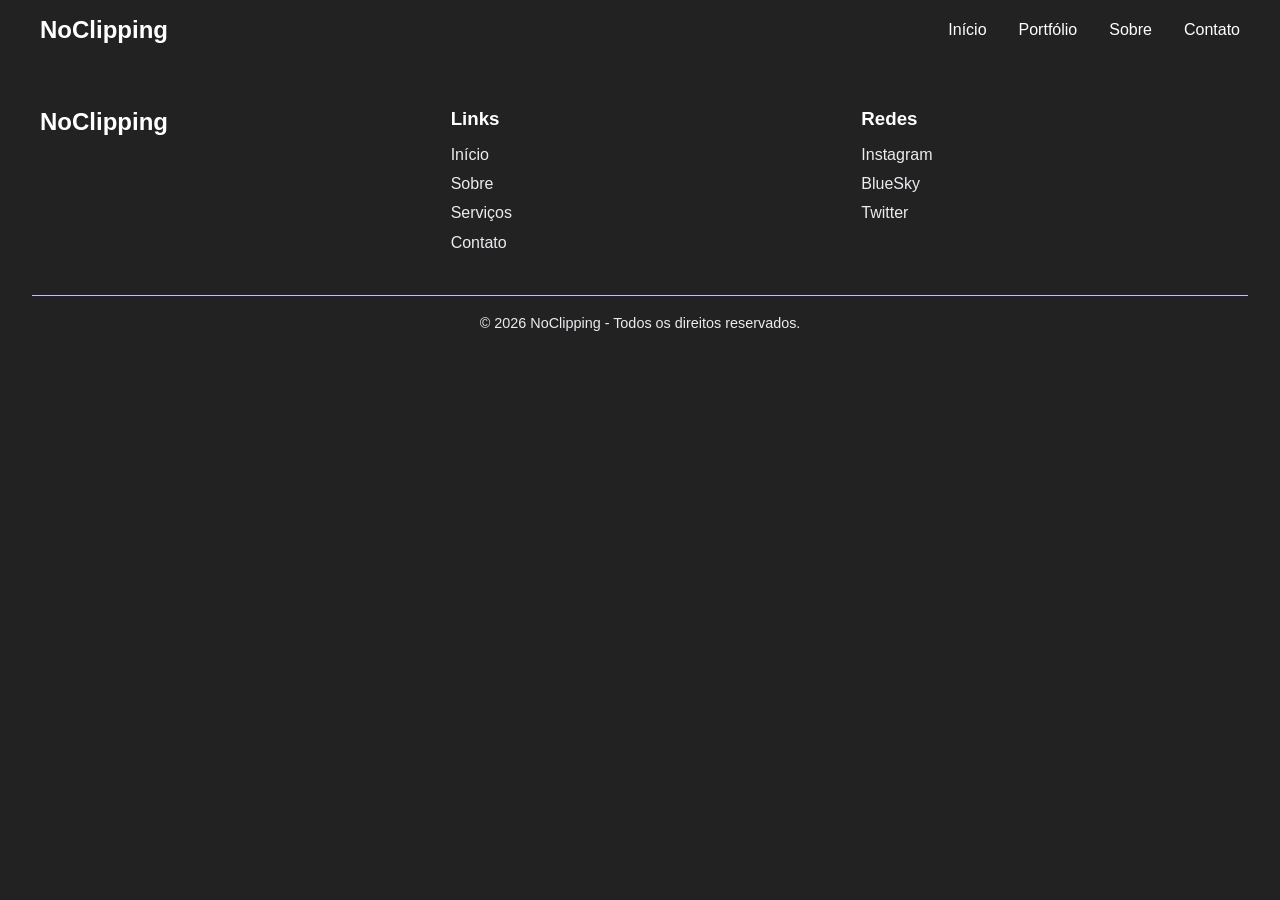
==== pages/contato.html @ fd440556 "style: estilização dos cards" ====
<!DOCTYPE html>
<html lang="pt-br">
<head>
    <meta charset="UTF-8">
    <meta name="viewport" content="width=device-width, initial-scale=1.0">
    <title>NoClipping | Contato</title>
    <link rel="shortcut icon" type="imagex/svg" href="../src/assets/favicon.svg">
    <link rel="stylesheet" href="../src/style/global.css" />
</head>
<body>
    <header>
      <nav class="navbar">
        <a href="#" class="logo">NoClipping</a>

        <ul class="nav-links" id="navLinks">
          <li><a href="/index.html">Início</a></li>
          <li><a href="/pages/portfolio.html">Portfólio</a></li>
          <li><a href="/pages/sobre.html">Sobre</a></li>
          <li><a href="/pages/contato.html">Contato</a></li>
        </ul>

        <div class="menu-btn" id="menuBtn">
          <span></span>
          <span></span>
          <span></span>
        </div>
      </nav>
    </header>
    <main></main>
    <footer class="footer">
      <div class="footer-container">
        <div class="footer-logo">
          <h2>NoClipping</h2>
        </div>

        <div class="footer-links">
          <h3>Links</h3>
          <ul>
            <li><a href="#">Início</a></li>
            <li><a href="#">Sobre</a></li>
            <li><a href="#">Serviços</a></li>
            <li><a href="#">Contato</a></li>
          </ul>
        </div>

        <div class="footer-social">
          <h3>Redes</h3>
          <ul>
            <li><a href="#">Instagram</a></li>
            <li><a href="#">BlueSky</a></li>
            <li><a href="#">Twitter</a></li>
          </ul>
        </div>
      </div>

      <div class="footer-bottom">
        <p>© 2026 NoClipping - Todos os direitos reservados.</p>
      </div>
    </footer>
    <script src="./src/js/script.js"></script>
</body>
</html>
---- src/style/global.css ----
:root {
  --roxo: #bfc0f4;
  --verde: #eaf51a;
  --preto: #222222;
  --branco: #ecebf0;
}

.flex-row {
  display: flex;
  flex-direction: row;
}

.flex-col {
  display: flex;
  flex-direction: column;
}

* {
  margin: 0;
  padding: 0;
  box-sizing: border-box;
  font-family: Arial, Helvetica, sans-serif;
}

body {
  background: var(--preto);
}

/* navbar */

header {
  background: var(--preto);
  padding: 1rem 2rem;
}

.navbar {
  display: flex;
  justify-content: space-between;
  align-items: center;
  max-width: 1200px;
  margin: 0 auto;
}

.logo {
  color: white;
  font-size: 1.5rem;
  font-weight: bold;
  text-decoration: none;
}

.nav-links {
  display: flex;
  list-style: none;
  gap: 2rem;
}

.nav-links a {
  color: white;
  text-decoration: none;
  transition: 0.3s;
}

.nav-links a:hover {
  color: var(--verde);
}

.menu-btn {
  display: none;
  flex-direction: column;
  cursor: pointer;
  gap: 5px;
}

.menu-btn span {
  width: 25px;
  height: 3px;
  background: var(--branco);
  border-radius: 5px;
}

/* card */

    .card {
      background: var(--preto);
      width: 100%;
      max-width: 350px;
      border-radius: 16px;
      overflow: hidden;
      transition: transform 0.3s ease;
      border: solid 1px var(--roxo);
    }

    .card:hover {
      transform: translateY(-5px);
    }

    .card img {
      width: 100%;
      height: 220px;
      object-fit: cover;
    }

    .card-content {
      padding: 1.5rem;
    }

    .card-title {
      font-size: 1.4rem;
      margin-bottom: 0.8rem;
      color: var(--branco);
    }

    .card-text {
      color: var(--branco);
      line-height: 1.6;
      margin-bottom: 1.5rem;
    }

    .card-btn {
      display: inline-block;
      padding: 0.8rem 1.2rem;
      background:var(--roxo);
      color: white;
      text-decoration: none;
      border-radius: 8px;
      transition: background 0.3s ease;
    }

    .card-btn:hover {
      background:var(--roxo);
    }

    /* Mobile */
    @media (max-width: 480px) {
      .card-content {
        padding: 1rem;
      }

      .card-title {
        font-size: 1.2rem;
      }
    }


/* footer */
  .footer {
    background: var(--preto);
    color: white;
    padding: 3rem 2rem 1rem;
  }

  .footer-container {
    max-width: 1200px;
    margin: 0 auto;

    display: grid;
    grid-template-columns: repeat(auto-fit, minmax(220px, 1fr));
    gap: 2rem;
  }

  .footer h2,
  .footer h3 {
    margin-bottom: 1rem;
  }

  .footer p {
    color: var(--branco);
    line-height: 1.6;
  }

  .footer ul {
    list-style: none;
  }

  .footer ul li {
    margin-bottom: 0.7rem;
  }

  .footer a {
    color: var(--branco);
    text-decoration: none;
    transition: 0.3s;
  }

  .footer a:hover {
    color: var(--verde);
  }

  .footer-bottom {
    border-top: 1px solid var(--roxo);
    margin-top: 2rem;
    padding-top: 1rem;
    text-align: center;
    color: var(--branco);
    font-size: 0.9rem;
  }


/* Mobile */
@media (max-width: 768px) {
  .menu-btn {
    display: flex;
  }

  .open span:nth-child(1) {
    transform: rotate(45deg) translate(1px, 2px);
  }

  .open span:nth-child(2) {
    opacity: 0;
  }

  .open span:nth-child(3) {
    transform: rotate(-45deg) translate(10px, -10px);
  }

  .nav-links {
    position: absolute;
    top: 70px;
    right: 0;
    background: var(--preto);
    width: 100%;
    flex-direction: column;
    align-items: center;
    padding: 2rem 0;
    gap: 1.5rem;

    display: none;
  }

  .nav-links.active {
    display: flex;
  }

  .footer {
      text-align: center;
      padding: 2rem 1rem 0rem;
    }
}
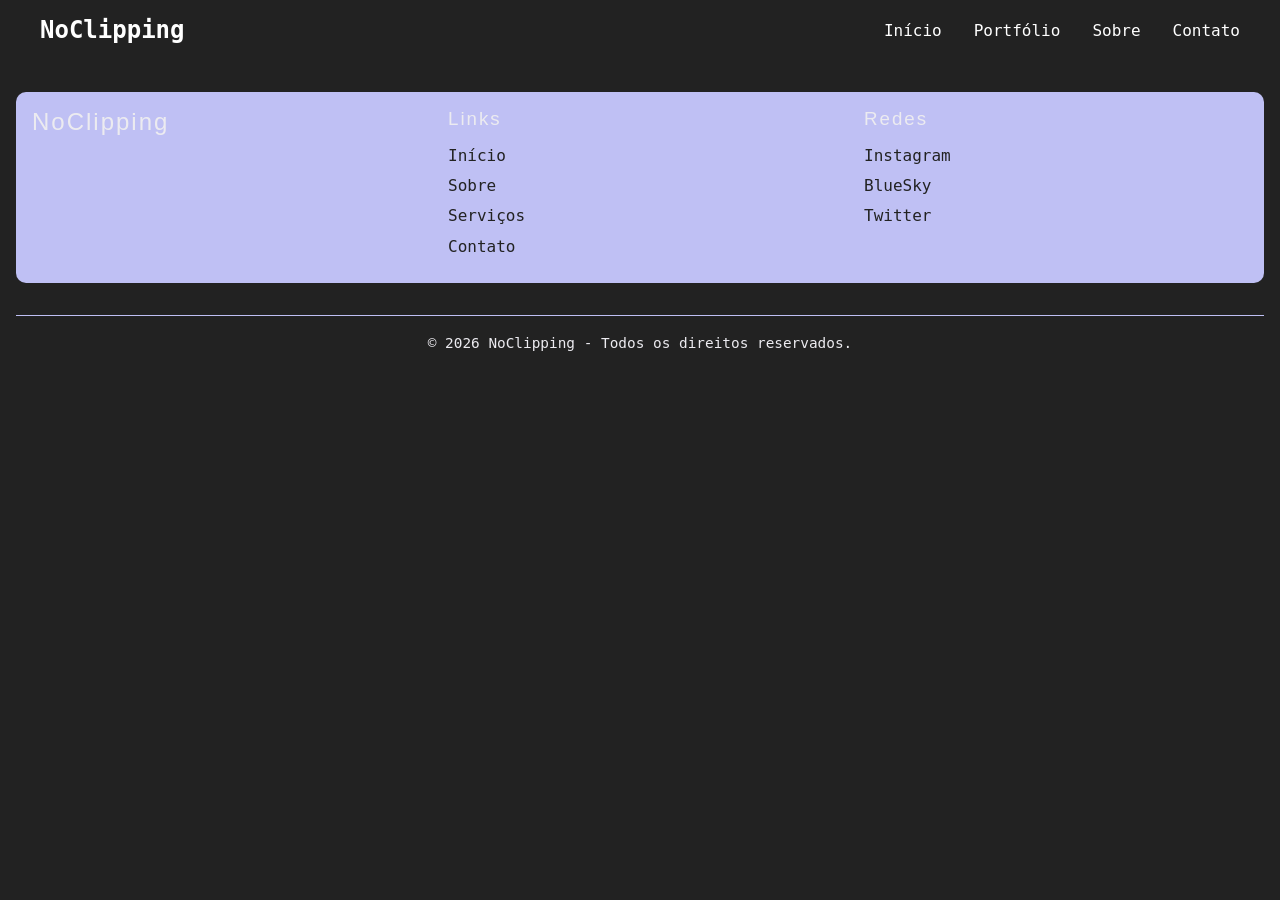
==== commit 5c163ea5: "style: estilização do footer style: estilização do sobre, style: adição de dark/light mode" ====
--- a/pages/contato.html
+++ b/pages/contato.html
@@ -57,6 +57,6 @@
         <p>© 2026 NoClipping - Todos os direitos reservados.</p>
       </div>
     </footer>
-    <script src="./src/js/script.js"></script>
+    <script src="../src/js/script.js"></script>
 </body>
 </html>
--- a/src/style/global.css
+++ b/src/style/global.css
@@ -1,8 +1,22 @@
 :root {
   --roxo: #bfc0f4;
+  --roxo-300: #bfc0f49d;
   --verde: #eaf51a;
   --preto: #222222;
-  --branco: #ecebf0;
+  --text-color: #ecebf0;
+  --branco:#fff;
+  --cinza: #d8d8d8;
+
+  --bg-color: #222222;
+
+  --border-radius-sm: 10px;
+  --border-radius-md: 20px;
+}
+
+.light-mode{
+  /* light-mode */
+  --bg-color: #ecebf0;
+  --text-color: #000;
 }
 
 .flex-row {
@@ -13,23 +27,60 @@
 .flex-col {
   display: flex;
   flex-direction: column;
+}
+
+.gap-4:{
+  gap: 1rem;
+}
+
+.justify-between {
+  justify-content: space-between;
 }
 
 * {
   margin: 0;
   padding: 0;
   box-sizing: border-box;
-  font-family: Arial, Helvetica, sans-serif;
+}
+
+h1,
+h2,
+h3 {
+  font-family: "Climate Crisis", sans-serif;
+  font-optical-sizing: auto;
+  font-weight: 100;
+  font-style: normal;
+  letter-spacing: 2px;
+  font-variation-settings:
+    "YEAR" 1979;
+}
+
+p,
+small,
+span,
+a,
+li {
+  font-family: "Space Mono", monospace;
+  font-weight: 400;
+  font-style: normal;
 }
 
 body {
-  background: var(--preto);
+  background: var(--bg-color);
+  transition: all 0.8s;
+}
+
+main {
+  margin: 0 1rem;
+  display: flex;
+  flex-direction: column;
+  gap: 3rem;
 }
 
 /* navbar */
 
 header {
-  background: var(--preto);
+  background: var(--bg-color);
   padding: 1rem 2rem;
 }
 
@@ -78,122 +129,144 @@
   border-radius: 5px;
 }
 
-/* card */
-
-    .card {
-      background: var(--preto);
-      width: 100%;
-      max-width: 350px;
-      border-radius: 16px;
-      overflow: hidden;
-      transition: transform 0.3s ease;
-      border: solid 1px var(--roxo);
-    }
-
-    .card:hover {
-      transform: translateY(-5px);
-    }
-
-    .card img {
-      width: 100%;
-      height: 220px;
-      object-fit: cover;
-    }
-
-    .card-content {
-      padding: 1.5rem;
-    }
-
-    .card-title {
-      font-size: 1.4rem;
-      margin-bottom: 0.8rem;
-      color: var(--branco);
-    }
-
-    .card-text {
-      color: var(--branco);
-      line-height: 1.6;
-      margin-bottom: 1.5rem;
-    }
-
-    .card-btn {
-      display: inline-block;
-      padding: 0.8rem 1.2rem;
-      background:var(--roxo);
-      color: white;
-      text-decoration: none;
-      border-radius: 8px;
-      transition: background 0.3s ease;
-    }
-
-    .card-btn:hover {
-      background:var(--roxo);
-    }
-
-    /* Mobile */
-    @media (max-width: 480px) {
-      .card-content {
-        padding: 1rem;
-      }
-
-      .card-title {
-        font-size: 1.2rem;
-      }
-    }
-
+.btn-default {
+  background-color: var(--verde);
+  padding: 6px 1rem;
+  border-radius: var(--border-radius-sm);
+  border: none;
+  width: fit-content;
+  font-weight: bold;
+}
+
+.btn-secondary {
+  background-color: transparent;
+  padding: 6px 1rem;
+  border-radius: var(--border-radius-sm);
+  border: solid 3px var(--verde);
+  width: fit-content;
+  font-weight: bold;
+  color: var(--verde);
+}
+
+.card {
+  width: 100%;
+  max-width: 100%;
+  background: var(--bg-color);
+  border-radius: 16px;
+  overflow: hidden;
+  box-shadow: 0 4px 12px rgba(0, 0, 0, 0.1);
+  transition: 0.3s ease;
+  border: solid 1px var(--branco);
+}
+
+.card:hover {
+  transform: translateY(-5px);
+}
+
+.card img {
+  width: 100%;
+  height: 200px;
+  object-fit: cover;
+}
+
+.card-content {
+  padding: 20px;
+}
+
+.card-title {
+  font-size: 1.4rem;
+  margin-bottom: 10px;
+  color: var(--text-color);
+}
+
+.card-text {
+  font-size: 0.95rem;
+  color: var(--text-color);
+  margin-bottom: 20px;
+  line-height: 1.5;
+}
+
+.align-center{
+  justify-content: center;
+  align-items: center;
+}
 
 /* footer */
-  .footer {
-    background: var(--preto);
-    color: white;
-    padding: 3rem 2rem 1rem;
-  }
-
-  .footer-container {
-    max-width: 1200px;
-    margin: 0 auto;
-
-    display: grid;
-    grid-template-columns: repeat(auto-fit, minmax(220px, 1fr));
-    gap: 2rem;
-  }
-
-  .footer h2,
-  .footer h3 {
-    margin-bottom: 1rem;
-  }
-
-  .footer p {
-    color: var(--branco);
-    line-height: 1.6;
-  }
-
-  .footer ul {
-    list-style: none;
-  }
-
-  .footer ul li {
-    margin-bottom: 0.7rem;
-  }
-
-  .footer a {
-    color: var(--branco);
-    text-decoration: none;
-    transition: 0.3s;
-  }
-
-  .footer a:hover {
-    color: var(--verde);
-  }
-
-  .footer-bottom {
-    border-top: 1px solid var(--roxo);
-    margin-top: 2rem;
-    padding-top: 1rem;
-    text-align: center;
-    color: var(--branco);
-    font-size: 0.9rem;
-  }
+.footer {
+  background: var(--bg-color);
+  color: white;
+  padding: 2rem 1rem 1rem;
+}
+
+.footer-container {
+  padding: 1rem;
+  border-radius: var(--border-radius-sm);
+  max-width: 100%;
+  margin: 0;
+  display: grid;
+  grid-template-columns: repeat(auto-fit, minmax(220px, 1fr));
+  gap: 2rem;
+  background-color: var(--roxo);
+  color: var(--text-color);
+}
+
+#img-pixel-art{
+  width: 100%;
+  height: auto;
+  border-radius: var(--border-radius-sm);
+}
+
+#icones{
+  overflow-x: hidden; 
+  gap: 1rem;
+}
+
+.icone{
+  margin: 8px 0;
+  width: 6rem;
+  min-width: 6rem;
+  max-width: 6rem;
+  height: 6rem;
+  background-color: var(--roxo);
+  border-radius: var(--border-radius-sm);
+}
+
+.footer h2,
+.footer h3 {
+  margin-bottom: 1rem;
+}
+
+.footer p {
+  color: var(--text-color);
+  line-height: 1.6;
+}
+
+.footer ul {
+  list-style: none;  
+}
+
+.footer ul li {
+  margin-bottom: 0.7rem;
+}
+
+.footer a {
+  color: var(--bg-color);
+  text-decoration: none;
+  transition: 0.3s;
+}
+
+.footer a:hover {
+  color: var(--verde);
+}
+
+.footer-bottom {
+  border-top: 1px solid var(--roxo);
+  margin-top: 2rem;
+  padding-top: 1rem;
+  text-align: center;
+  color: var(--text-color);
+  font-size: 0.9rem;
+}
 
 
 /* Mobile */
@@ -218,7 +291,7 @@
     position: absolute;
     top: 70px;
     right: 0;
-    background: var(--preto);
+    background: var(--bg-color);
     width: 100%;
     flex-direction: column;
     align-items: center;
@@ -233,7 +306,17 @@
   }
 
   .footer {
-      text-align: center;
-      padding: 2rem 1rem 0rem;
-    }
-}
+    text-align: center;
+    padding: 2rem 1rem 0rem;
+  }
+}
+
+@media (max-width: 480px) {
+  .card-title {
+    font-size: 1.2rem;
+  }
+
+  .card-text {
+    font-size: 0.9rem;
+  }
+}
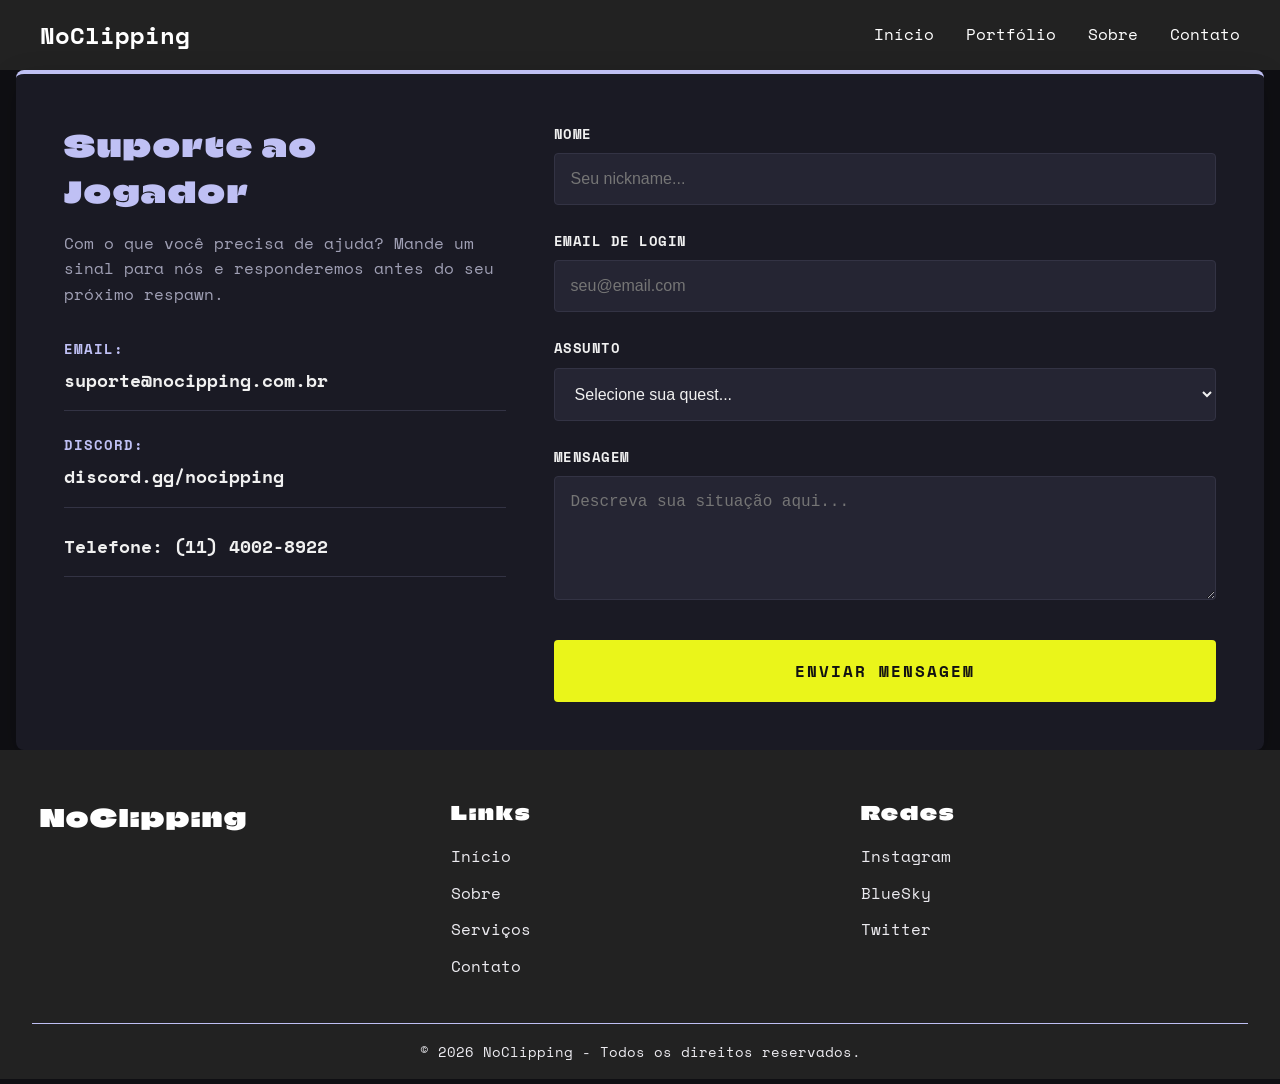
==== commit 4ec90a71: "style: estilização do contato" ====
--- a/pages/contato.html
+++ b/pages/contato.html
@@ -6,6 +6,14 @@
     <title>NoClipping | Contato</title>
     <link rel="shortcut icon" type="imagex/svg" href="../src/assets/favicon.svg">
     <link rel="stylesheet" href="../src/style/global.css" />
+    <link rel="stylesheet" href="../src/style/contato.css" />
+
+    <!-- fontes -->
+  <link rel="preconnect" href="https://fonts.googleapis.com">
+  <link rel="preconnect" href="https://fonts.gstatic.com" crossorigin>
+  <link
+    href="https://fonts.googleapis.com/css2?family=Climate+Crisis:YEAR@1979&family=DM+Sans:ital,opsz,wght@0,9..40,100..1000;1,9..40,100..1000&family=Space+Mono:ital,wght@0,400;0,700;1,400;1,700&display=swap"
+    rel="stylesheet">
 </head>
 <body>
     <header>
@@ -26,7 +34,58 @@
         </div>
       </nav>
     </header>
-    <main></main>
+    <main class="contact-container">
+            <section class="contact-info">
+                <h2>Suporte ao Jogador</h2>
+                <p>Com o que você precisa de ajuda? Mande um sinal para nós e responderemos antes do seu próximo respawn.</p>
+                
+                <div class="info-item">
+                    <strong>Email:</strong>
+                    <span>suporte@nocipping.com.br</span>
+                </div>
+                <div class="info-item">
+                    <strong>Discord:</strong>
+                    <span>discord.gg/nocipping</span>
+                </div>
+                <div class="info-item">
+                    <span>Telefone:</strong>
+                    <span>(11) 4002-8922</span>
+                </div>
+            </section>
+
+            <section class="contact-form-section">
+                <form action="#" method="POST" class="contact-form">
+                    <div class="input-group">
+                        <label for="name">Nome</label>
+                        <input type="text" id="name" name="name" placeholder="Seu nickname..." required>
+                    </div>
+
+                    <div class="input-group">
+                        <label for="email">Email de Login</label>
+                        <input type="email" id="email" name="email" placeholder="seu@email.com" required>
+                    </div>
+
+                    <div class="input-group">
+                        <label for="subject">Assunto</label>
+                        <select id="subject" name="subject" required>
+                            <option value="" disabled selected>Selecione sua quest...</option>
+                            <option value="suporte">Suporte Técnico</option>
+                            <option value="reembolso">Reembolsos & Devoluções</option>
+                            <option value="parceria">Parcerias / Criadores de Conteúdo</option>
+                            <option value="outros">Outros Assuntos</option>
+                        </select>
+                    </div>
+
+                    <div class="input-group">
+                        <label for="message">Mensagem</label>
+                        <textarea id="message" name="message" rows="5" placeholder="Descreva sua situação aqui..." required></textarea>
+                    </div>
+
+                    <button type="submit" class="submit-btn"><strong>ENVIAR MENSAGEM</strong></button>
+                </form>
+            </section>
+        </main>
+
     <footer class="footer">
       <div class="footer-container">
         <div class="footer-logo">
@@ -53,10 +112,11 @@
         </div>
       </div>
 
+    </div>
       <div class="footer-bottom">
         <p>© 2026 NoClipping - Todos os direitos reservados.</p>
       </div>
     </footer>
-    <script src="../src/js/script.js"></script>
+    <script src="./src/js/script.js"></script>
 </body>
 </html>
--- a/src/style/global.css
+++ b/src/style/global.css
@@ -3,22 +3,13 @@
   --roxo-300: #bfc0f49d;
   --verde: #eaf51a;
   --preto: #222222;
-  --text-color: #ecebf0;
-  --branco:#fff;
+  --branco: #ecebf0;
   --cinza: #d8d8d8;
-
-  --bg-color: #222222;
 
   --border-radius-sm: 10px;
   --border-radius-md: 20px;
 }
 
-.light-mode{
-  /* light-mode */
-  --bg-color: #ecebf0;
-  --text-color: #000;
-}
-
 .flex-row {
   display: flex;
   flex-direction: row;
@@ -27,10 +18,6 @@
 .flex-col {
   display: flex;
   flex-direction: column;
-}
-
-.gap-4:{
-  gap: 1rem;
 }
 
 .justify-between {
@@ -65,9 +52,14 @@
   font-style: normal;
 }
 
+strong, label{
+  font-family: "Space Mono", monospace;
+  font-weight: 600;
+  font-style: normal;
+}
+
 body {
-  background: var(--bg-color);
-  transition: all 0.8s;
+  background: var(--preto);
 }
 
 main {
@@ -80,7 +72,7 @@
 /* navbar */
 
 header {
-  background: var(--bg-color);
+  background: var(--preto);
   padding: 1rem 2rem;
 }
 
@@ -151,12 +143,11 @@
 .card {
   width: 100%;
   max-width: 100%;
-  background: var(--bg-color);
+  background: var(--preto);
   border-radius: 16px;
   overflow: hidden;
   box-shadow: 0 4px 12px rgba(0, 0, 0, 0.1);
   transition: 0.3s ease;
-  border: solid 1px var(--branco);
 }
 
 .card:hover {
@@ -176,12 +167,12 @@
 .card-title {
   font-size: 1.4rem;
   margin-bottom: 10px;
-  color: var(--text-color);
+  color: var(--branco);
 }
 
 .card-text {
   font-size: 0.95rem;
-  color: var(--text-color);
+  color: var(--branco);
   margin-bottom: 20px;
   line-height: 1.5;
 }
@@ -193,42 +184,18 @@
 
 /* footer */
 .footer {
-  background: var(--bg-color);
+  background: var(--preto);
   color: white;
-  padding: 2rem 1rem 1rem;
+  padding: 3rem 2rem 1rem;
 }
 
 .footer-container {
-  padding: 1rem;
-  border-radius: var(--border-radius-sm);
-  max-width: 100%;
-  margin: 0;
+  max-width: 1200px;
+  margin: 0 auto;
+
   display: grid;
   grid-template-columns: repeat(auto-fit, minmax(220px, 1fr));
   gap: 2rem;
-  background-color: var(--roxo);
-  color: var(--text-color);
-}
-
-#img-pixel-art{
-  width: 100%;
-  height: auto;
-  border-radius: var(--border-radius-sm);
-}
-
-#icones{
-  overflow-x: hidden; 
-  gap: 1rem;
-}
-
-.icone{
-  margin: 8px 0;
-  width: 6rem;
-  min-width: 6rem;
-  max-width: 6rem;
-  height: 6rem;
-  background-color: var(--roxo);
-  border-radius: var(--border-radius-sm);
 }
 
 .footer h2,
@@ -237,12 +204,12 @@
 }
 
 .footer p {
-  color: var(--text-color);
+  color: var(--branco);
   line-height: 1.6;
 }
 
 .footer ul {
-  list-style: none;  
+  list-style: none;
 }
 
 .footer ul li {
@@ -250,7 +217,7 @@
 }
 
 .footer a {
-  color: var(--bg-color);
+  color: var(--branco);
   text-decoration: none;
   transition: 0.3s;
 }
@@ -264,7 +231,7 @@
   margin-top: 2rem;
   padding-top: 1rem;
   text-align: center;
-  color: var(--text-color);
+  color: var(--branco);
   font-size: 0.9rem;
 }
 
@@ -291,7 +258,7 @@
     position: absolute;
     top: 70px;
     right: 0;
-    background: var(--bg-color);
+    background: var(--preto);
     width: 100%;
     flex-direction: column;
     align-items: center;
--- a/src/style/contato.css
+++ b/src/style/contato.css
@@ -0,0 +1,197 @@
+/* =========================================
+   VARIÁVEIS DE CORES E TEMA
+   ========================================= */
+:root {
+    /* Cores da Marca */
+    --neon-yellow: #eaf51a;
+    --neon-purple: #bfc0f4;
+    
+    /* Tema Escuro (Padrão) */
+    --bg-color: #0f0f13;
+    --surface-color: #1a1a24;
+    --text-primary: #f0f0f0;
+    --text-secondary: #a0a0b5;
+    --input-bg: #252533;
+    --border-color: #333344;
+    
+    /* Cores de Destaque no Dark Mode */
+    --accent-color: var(--neon-yellow);
+    --accent-hover: #c4d015;
+    --text-accent: var(--neon-yellow);
+}
+
+* {
+    margin: 0;
+    padding: 0;
+    box-sizing: border-box;
+}
+
+body {
+    background-color: var(--bg-color);
+    color: var(--text-primary);
+    line-height: 1.6;
+    transition: background-color 0.3s, color 0.3s;
+}
+
+.contact-wrapper {
+    max-width: 1000px;
+    margin: 0 auto;
+    padding: 2rem;
+}
+
+/* =========================================
+   CABEÇALHO
+   ========================================= */
+.store-header {
+    text-align: center;
+    margin-bottom: 3rem;
+    padding-top: 2rem;
+}
+
+.store-header h1 {
+    font-size: 3rem;
+    letter-spacing: -1px;
+    color: var(--text-primary);
+}
+
+.store-header .highlight {
+    color: var(--text-accent);
+}
+
+.store-header p {
+    color: var(--text-secondary);
+    font-size: 1.1rem;
+    margin-top: 0.5rem;
+}
+
+/* =========================================
+   LAYOUT DE CONTATO (GRID)
+   ========================================= */
+.contact-container {
+    display: grid;
+    grid-template-columns: 1fr 1.5fr;
+    gap: 3rem;
+    background-color: var(--surface-color);
+    padding: 3rem;
+    border-radius: 8px;
+    border-top: 4px solid var(--neon-purple);
+    box-shadow: 0 10px 30px rgba(0, 0, 0, 0.2);
+}
+
+/* =========================================
+   INFORMAÇÕES DE CONTATO
+   ========================================= */
+.contact-info h2 {
+    font-size: 1.8rem;
+    margin-bottom: 1rem;
+    color: var(--neon-purple);
+}
+
+.contact-info p {
+    color: var(--text-secondary);
+    margin-bottom: 2rem;
+}
+
+.info-item {
+    margin-bottom: 1.5rem;
+    padding-bottom: 1rem;
+    border-bottom: 1px solid var(--border-color);
+}
+
+.info-item strong {
+    display: block;
+    color: var(--neon-purple);
+    text-transform: uppercase;
+    font-size: 0.85rem;
+    letter-spacing: 1px;
+    margin-bottom: 0.3rem;
+}
+
+.info-item span {
+    font-size: 1.1rem;
+    font-family: "Space Mono", monospace;
+    font-weight: 600;
+    font-style: normal;
+}
+
+/* =========================================
+   FORMULÁRIO
+   ========================================= */
+.contact-form {
+    display: flex;
+    flex-direction: column;
+    gap: 1.5rem;
+}
+
+.input-group {
+    display: flex;
+    flex-direction: column;
+    gap: 0.5rem;
+}
+
+.input-group label {
+    font-size: 0.9rem;
+    font-weight: 600;
+    color: var(--text-primary);
+    text-transform: uppercase;
+    letter-spacing: 0.5px;
+}
+
+.input-group input,
+.input-group select,
+.input-group textarea {
+    width: 100%;
+    padding: 1rem;
+    background-color: var(--input-bg);
+    border: 1px solid var(--border-color);
+    color: var(--text-primary);
+    border-radius: 4px;
+    font-size: 1rem;
+    transition: all 0.3s ease;
+    outline: none;
+}
+
+.input-group input:focus,
+.input-group select:focus,
+.input-group textarea:focus {
+    border-color: var(--accent-color);
+    box-shadow: 0 0 10px rgba(234, 245, 26, 0.15); /* Brilho neon sutil */
+}
+
+/* =========================================
+   BOTÃO DE SUBMIT
+   ========================================= */
+.submit-btn {
+    margin-top: 1rem;
+    padding: 1.2rem;
+    background-color: var(--accent-color);
+    color: #121212; /* Texto sempre escuro no botão amarelo para contraste */
+    border: none;
+    border-radius: 4px;
+    font-size: 1rem;
+    font-weight: bold;
+    text-transform: uppercase;
+    letter-spacing: 2px;
+    cursor: pointer;
+    transition: all 0.3s ease;
+}
+
+.submit-btn:hover {
+    background-color: var(--accent-hover);
+    box-shadow: 0 0 20px rgba(234, 245, 26, 0.4); /* Glow mais forte no hover */
+    transform: translateY(-2px);
+}
+
+/* =========================================
+   RESPONSIVIDADE
+   ========================================= */
+@media (max-width: 768px) {
+    .contact-container {
+        grid-template-columns: 1fr;
+        padding: 2rem;
+    }
+    
+    .store-header h1 {
+        font-size: 2.5rem;
+    }
+}
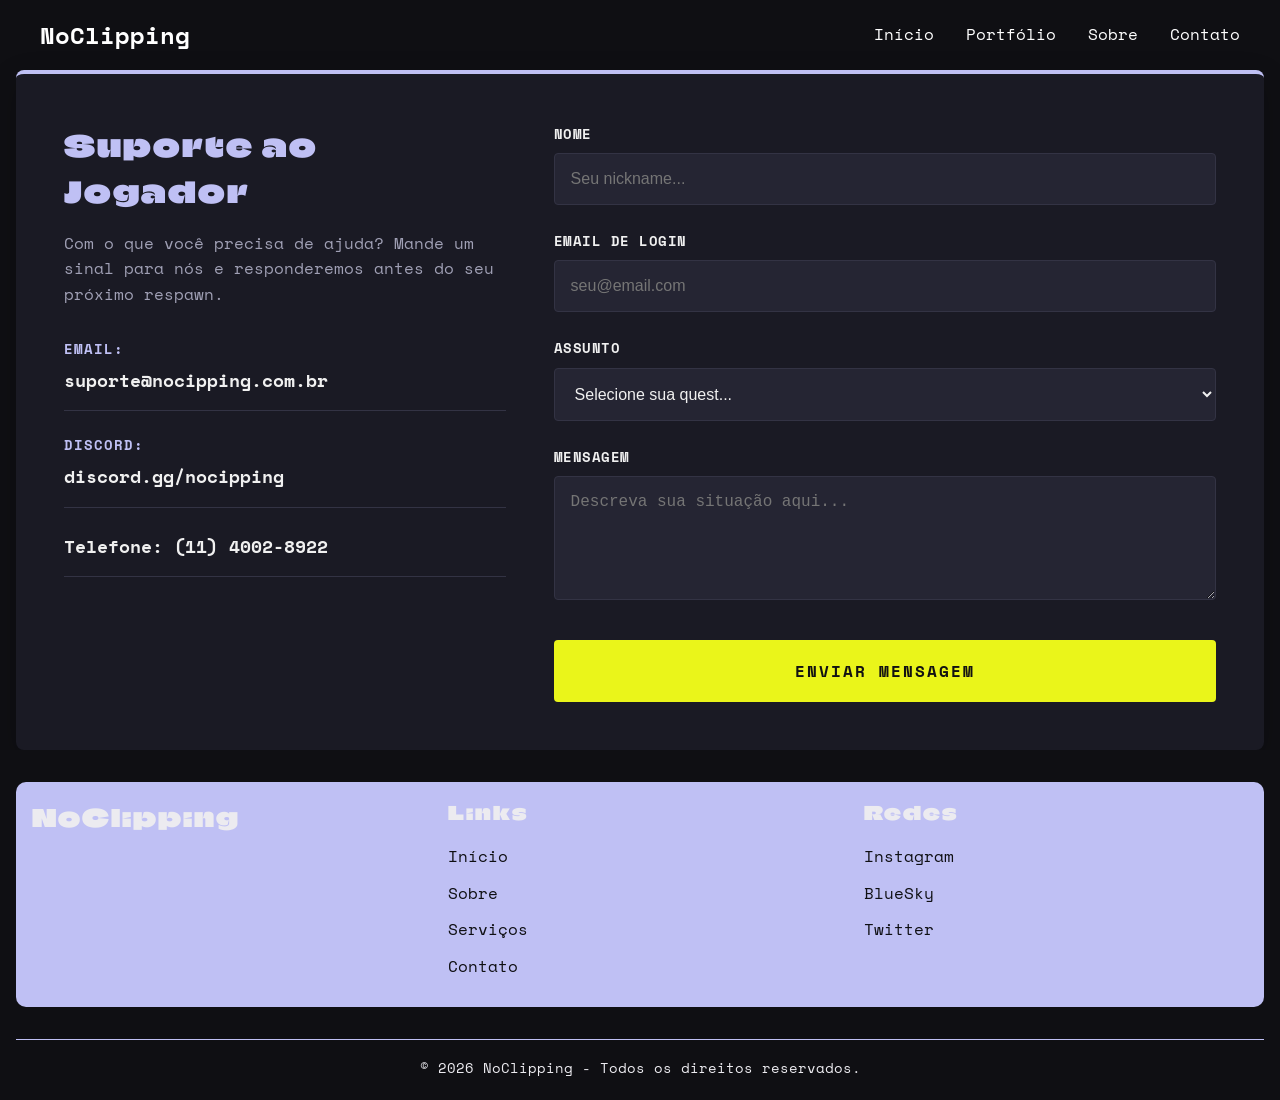
==== commit 35028e87: "Merge branch 'main' into dev" ====
--- a/pages/contato.html
+++ b/pages/contato.html
@@ -117,6 +117,6 @@
         <p>© 2026 NoClipping - Todos os direitos reservados.</p>
       </div>
     </footer>
-    <script src="./src/js/script.js"></script>
+    <script src="../src/js/script.js"></script>
 </body>
 </html>
--- a/src/style/global.css
+++ b/src/style/global.css
@@ -3,13 +3,22 @@
   --roxo-300: #bfc0f49d;
   --verde: #eaf51a;
   --preto: #222222;
-  --branco: #ecebf0;
+  --text-color: #ecebf0;
+  --branco:#fff;
   --cinza: #d8d8d8;
+
+  --bg-color: #222222;
 
   --border-radius-sm: 10px;
   --border-radius-md: 20px;
 }
 
+.light-mode{
+  /* light-mode */
+  --bg-color: #ecebf0;
+  --text-color: #000;
+}
+
 .flex-row {
   display: flex;
   flex-direction: row;
@@ -18,6 +27,10 @@
 .flex-col {
   display: flex;
   flex-direction: column;
+}
+
+.gap-4:{
+  gap: 1rem;
 }
 
 .justify-between {
@@ -59,7 +72,8 @@
 }
 
 body {
-  background: var(--preto);
+  background: var(--bg-color);
+  transition: all 0.8s;
 }
 
 main {
@@ -72,7 +86,7 @@
 /* navbar */
 
 header {
-  background: var(--preto);
+  background: var(--bg-color);
   padding: 1rem 2rem;
 }
 
@@ -143,11 +157,12 @@
 .card {
   width: 100%;
   max-width: 100%;
-  background: var(--preto);
+  background: var(--bg-color);
   border-radius: 16px;
   overflow: hidden;
   box-shadow: 0 4px 12px rgba(0, 0, 0, 0.1);
   transition: 0.3s ease;
+  border: solid 1px var(--branco);
 }
 
 .card:hover {
@@ -167,12 +182,12 @@
 .card-title {
   font-size: 1.4rem;
   margin-bottom: 10px;
-  color: var(--branco);
+  color: var(--text-color);
 }
 
 .card-text {
   font-size: 0.95rem;
-  color: var(--branco);
+  color: var(--text-color);
   margin-bottom: 20px;
   line-height: 1.5;
 }
@@ -184,18 +199,42 @@
 
 /* footer */
 .footer {
-  background: var(--preto);
+  background: var(--bg-color);
   color: white;
-  padding: 3rem 2rem 1rem;
+  padding: 2rem 1rem 1rem;
 }
 
 .footer-container {
-  max-width: 1200px;
-  margin: 0 auto;
-
+  padding: 1rem;
+  border-radius: var(--border-radius-sm);
+  max-width: 100%;
+  margin: 0;
   display: grid;
   grid-template-columns: repeat(auto-fit, minmax(220px, 1fr));
   gap: 2rem;
+  background-color: var(--roxo);
+  color: var(--text-color);
+}
+
+#img-pixel-art{
+  width: 100%;
+  height: auto;
+  border-radius: var(--border-radius-sm);
+}
+
+#icones{
+  overflow-x: hidden; 
+  gap: 1rem;
+}
+
+.icone{
+  margin: 8px 0;
+  width: 6rem;
+  min-width: 6rem;
+  max-width: 6rem;
+  height: 6rem;
+  background-color: var(--roxo);
+  border-radius: var(--border-radius-sm);
 }
 
 .footer h2,
@@ -204,12 +243,12 @@
 }
 
 .footer p {
-  color: var(--branco);
+  color: var(--text-color);
   line-height: 1.6;
 }
 
 .footer ul {
-  list-style: none;
+  list-style: none;  
 }
 
 .footer ul li {
@@ -217,7 +256,7 @@
 }
 
 .footer a {
-  color: var(--branco);
+  color: var(--bg-color);
   text-decoration: none;
   transition: 0.3s;
 }
@@ -231,7 +270,7 @@
   margin-top: 2rem;
   padding-top: 1rem;
   text-align: center;
-  color: var(--branco);
+  color: var(--text-color);
   font-size: 0.9rem;
 }
 
@@ -258,7 +297,7 @@
     position: absolute;
     top: 70px;
     right: 0;
-    background: var(--preto);
+    background: var(--bg-color);
     width: 100%;
     flex-direction: column;
     align-items: center;
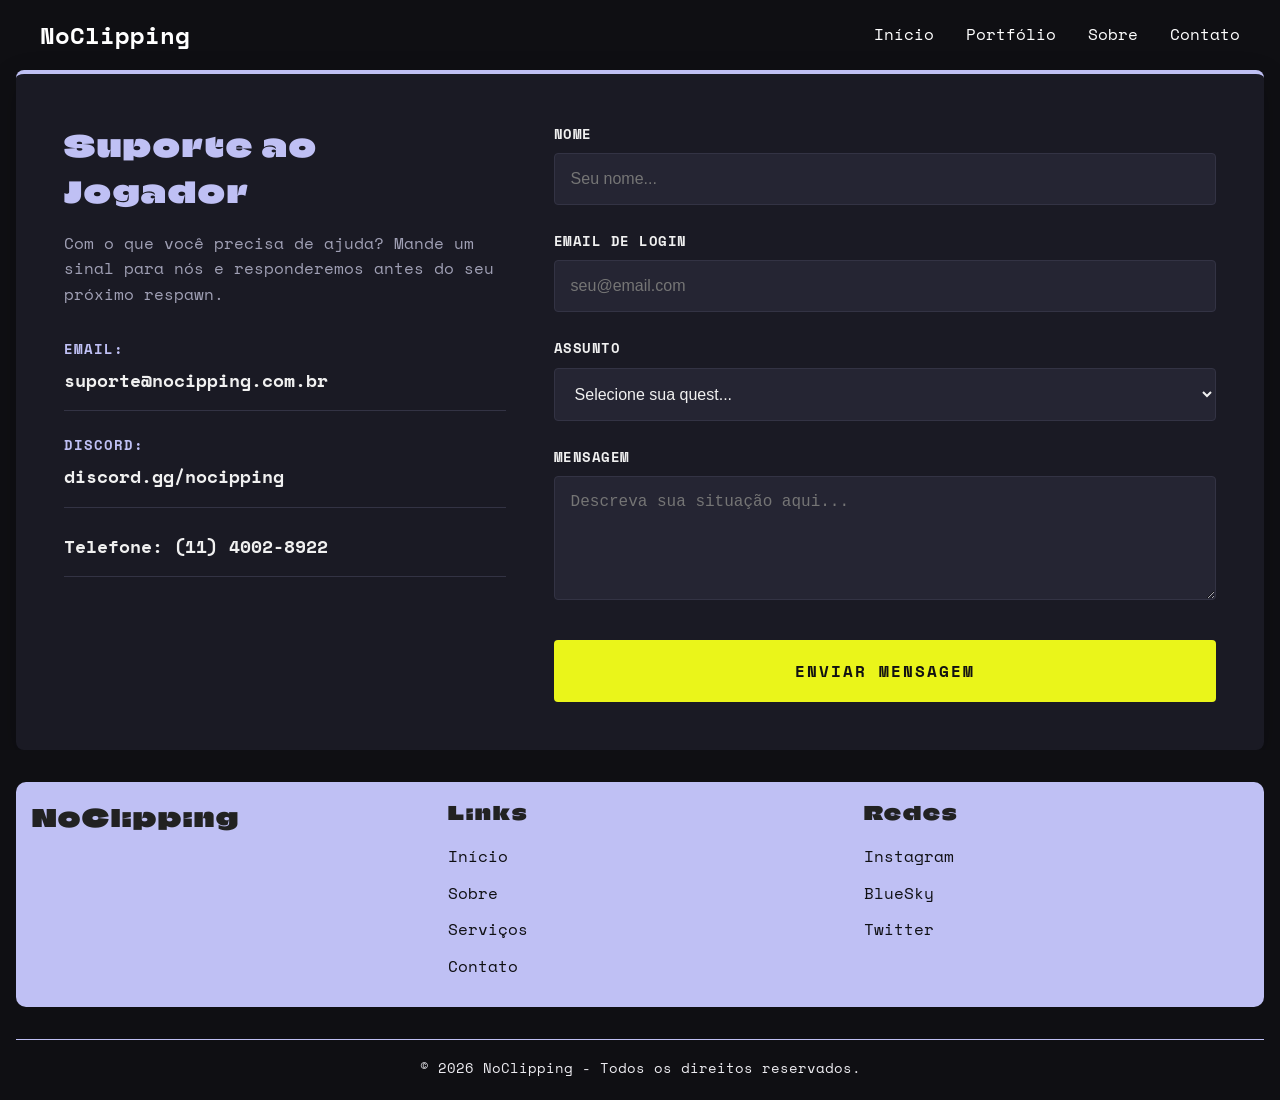
==== commit 3f32d605: "Style: estilização dos cards da pagina inicial" ====
--- a/pages/contato.html
+++ b/pages/contato.html
@@ -57,7 +57,7 @@
                 <form action="#" method="POST" class="contact-form">
                     <div class="input-group">
                         <label for="name">Nome</label>
-                        <input type="text" id="name" name="name" placeholder="Seu nickname..." required>
+                        <input type="text" id="name" name="name" placeholder="Seu nome..." required>
                     </div>
 
                     <div class="input-group">
--- a/src/style/global.css
+++ b/src/style/global.css
@@ -29,7 +29,7 @@
   flex-direction: column;
 }
 
-.gap-4:{
+.gap-4{
   gap: 1rem;
 }
 
@@ -163,6 +163,9 @@
   box-shadow: 0 4px 12px rgba(0, 0, 0, 0.1);
   transition: 0.3s ease;
   border: solid 1px var(--branco);
+  display: flex;
+  flex-direction: column;
+  height: 100%;
 }
 
 .card:hover {
@@ -177,6 +180,10 @@
 
 .card-content {
   padding: 20px;
+  display: flex;
+  flex-direction: column;
+  flex: 1;
+  justify-content: space-between;
 }
 
 .card-title {
@@ -240,6 +247,7 @@
 .footer h2,
 .footer h3 {
   margin-bottom: 1rem;
+  color: var(--preto);
 }
 
 .footer p {
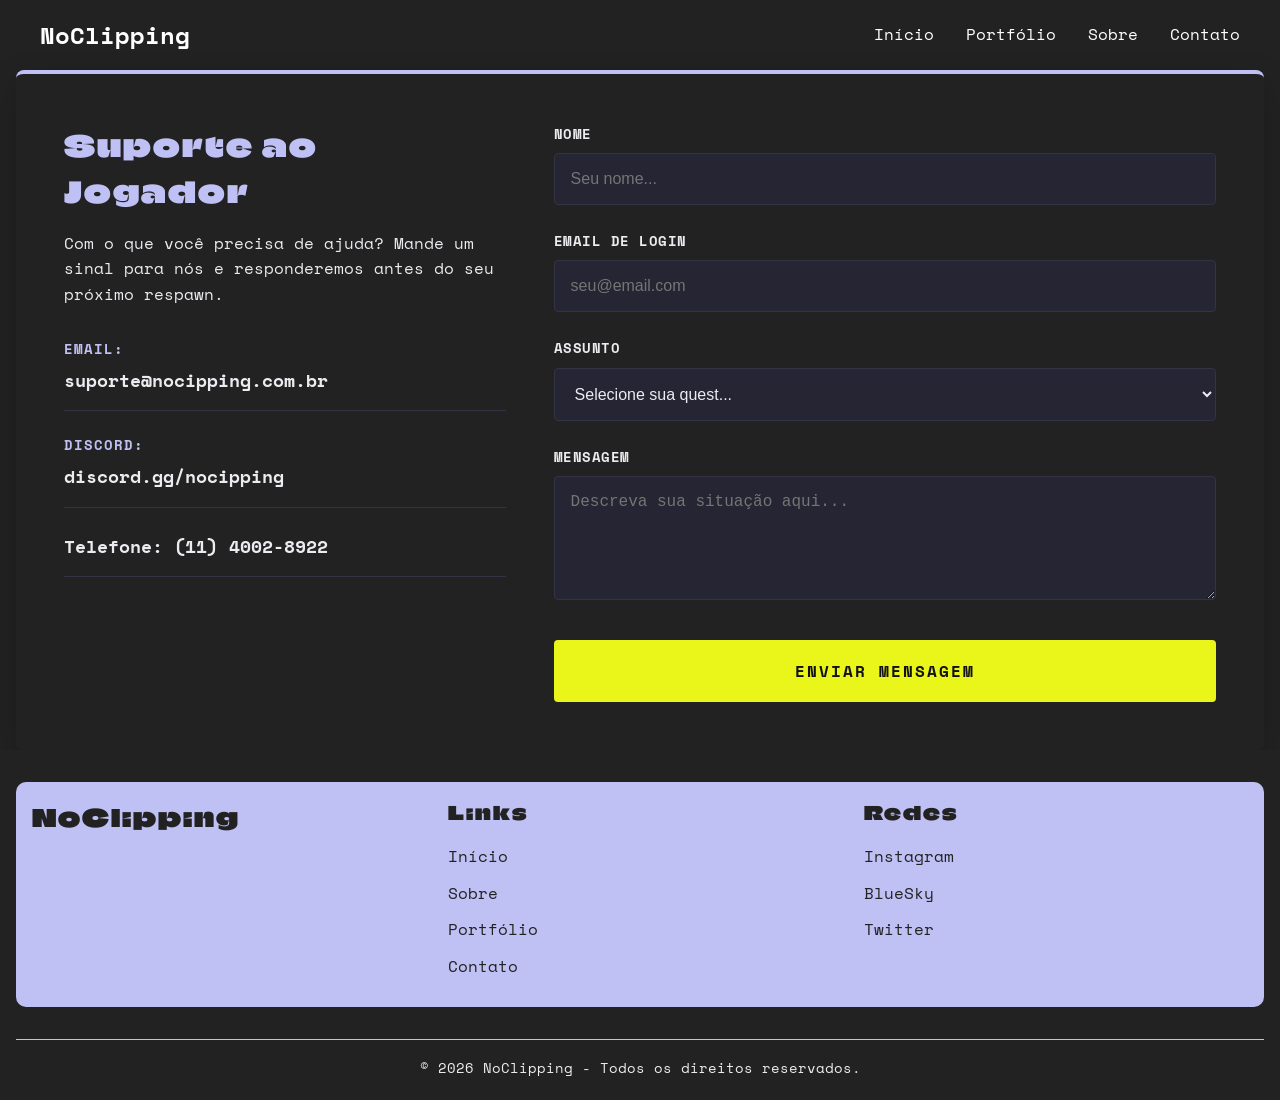
==== commit 3e86b4d6: "fix: links do footer" ====
--- a/pages/contato.html
+++ b/pages/contato.html
@@ -4,7 +4,7 @@
     <meta charset="UTF-8">
     <meta name="viewport" content="width=device-width, initial-scale=1.0">
     <title>NoClipping | Contato</title>
-    <link rel="shortcut icon" type="imagex/svg" href="../src/assets/favicon.svg">
+    <link rel="shortcut icon" type="imagex/png" href="../src/assets/favicon.png">
     <link rel="stylesheet" href="../src/style/global.css" />
     <link rel="stylesheet" href="../src/style/contato.css" />
 
@@ -21,10 +21,10 @@
         <a href="#" class="logo">NoClipping</a>
 
         <ul class="nav-links" id="navLinks">
-          <li><a href="/index.html">Início</a></li>
-          <li><a href="/pages/portfolio.html">Portfólio</a></li>
-          <li><a href="/pages/sobre.html">Sobre</a></li>
-          <li><a href="/pages/contato.html">Contato</a></li>
+          <li><a href="../index.html">Início</a></li>
+          <li><a href="./portfolio.html">Portfólio</a></li>
+          <li><a href="./sobre.html">Sobre</a></li>
+          <li><a href="./contato.html">Contato</a></li>
         </ul>
 
         <div class="menu-btn" id="menuBtn">
@@ -95,10 +95,10 @@
         <div class="footer-links">
           <h3>Links</h3>
           <ul>
-            <li><a href="#">Início</a></li>
-            <li><a href="#">Sobre</a></li>
-            <li><a href="#">Serviços</a></li>
-            <li><a href="#">Contato</a></li>
+            <li><a href="../index.html">Início</a></li>
+            <li><a href="../sobre.html">Sobre</a></li>
+            <li><a href="../portfolio.html">Portfólio</a></li>
+            <li><a href="../contato.html">Contato</a></li>
           </ul>
         </div>
 
--- a/src/style/contato.css
+++ b/src/style/contato.css
@@ -1,12 +1,10 @@
-/* =========================================
-   VARIÁVEIS DE CORES E TEMA
-   ========================================= */
-:root {
-    /* Cores da Marca */
+
+/* :root {
+   
     --neon-yellow: #eaf51a;
     --neon-purple: #bfc0f4;
     
-    /* Tema Escuro (Padrão) */
+  
     --bg-color: #0f0f13;
     --surface-color: #1a1a24;
     --text-primary: #f0f0f0;
@@ -14,11 +12,11 @@
     --input-bg: #252533;
     --border-color: #333344;
     
-    /* Cores de Destaque no Dark Mode */
+   
     --accent-color: var(--neon-yellow);
     --accent-hover: #c4d015;
     --text-accent: var(--neon-yellow);
-}
+} */
 
 * {
     margin: 0;
@@ -28,7 +26,7 @@
 
 body {
     background-color: var(--bg-color);
-    color: var(--text-primary);
+    color: var(--text-color);
     line-height: 1.6;
     transition: background-color 0.3s, color 0.3s;
 }
@@ -51,30 +49,26 @@
 .store-header h1 {
     font-size: 3rem;
     letter-spacing: -1px;
-    color: var(--text-primary);
+    color: var(--text-color);
 }
 
 .store-header .highlight {
-    color: var(--text-accent);
+    color: var(--roxo);
 }
 
 .store-header p {
-    color: var(--text-secondary);
+    color: var(--text-color);
     font-size: 1.1rem;
     margin-top: 0.5rem;
 }
 
-/* =========================================
-   LAYOUT DE CONTATO (GRID)
-   ========================================= */
 .contact-container {
     display: grid;
     grid-template-columns: 1fr 1.5fr;
     gap: 3rem;
-    background-color: var(--surface-color);
     padding: 3rem;
     border-radius: 8px;
-    border-top: 4px solid var(--neon-purple);
+    border-top: 4px solid #bfc0f4;
     box-shadow: 0 10px 30px rgba(0, 0, 0, 0.2);
 }
 
@@ -84,23 +78,23 @@
 .contact-info h2 {
     font-size: 1.8rem;
     margin-bottom: 1rem;
-    color: var(--neon-purple);
+    color: #bfc0f4;
 }
 
 .contact-info p {
-    color: var(--text-secondary);
+    color: var(--text-color);
     margin-bottom: 2rem;
 }
 
 .info-item {
     margin-bottom: 1.5rem;
     padding-bottom: 1rem;
-    border-bottom: 1px solid var(--border-color);
+    border-bottom: 1px solid #333344;
 }
 
 .info-item strong {
     display: block;
-    color: var(--neon-purple);
+    color: #bfc0f4;
     text-transform: uppercase;
     font-size: 0.85rem;
     letter-spacing: 1px;
@@ -132,7 +126,7 @@
 .input-group label {
     font-size: 0.9rem;
     font-weight: 600;
-    color: var(--text-primary);
+    color: var(--text-color);
     text-transform: uppercase;
     letter-spacing: 0.5px;
 }
@@ -142,9 +136,9 @@
 .input-group textarea {
     width: 100%;
     padding: 1rem;
-    background-color: var(--input-bg);
-    border: 1px solid var(--border-color);
-    color: var(--text-primary);
+    background-color: #252533;
+    border: 1px solid #333344;
+    color: var(--text-color);
     border-radius: 4px;
     font-size: 1rem;
     transition: all 0.3s ease;
@@ -154,18 +148,15 @@
 .input-group input:focus,
 .input-group select:focus,
 .input-group textarea:focus {
-    border-color: var(--accent-color);
-    box-shadow: 0 0 10px rgba(234, 245, 26, 0.15); /* Brilho neon sutil */
+    border-color: var(--verde);
+    box-shadow: 0 0 10px rgba(234, 245, 26, 0.15); 
 }
 
-/* =========================================
-   BOTÃO DE SUBMIT
-   ========================================= */
 .submit-btn {
     margin-top: 1rem;
     padding: 1.2rem;
-    background-color: var(--accent-color);
-    color: #121212; /* Texto sempre escuro no botão amarelo para contraste */
+    background-color: var(--verde);
+    color: #121212; 
     border: none;
     border-radius: 4px;
     font-size: 1rem;
@@ -177,14 +168,11 @@
 }
 
 .submit-btn:hover {
-    background-color: var(--accent-hover);
-    box-shadow: 0 0 20px rgba(234, 245, 26, 0.4); /* Glow mais forte no hover */
+    background-color: var(--verde);
+    box-shadow: 0 0 20px rgba(234, 245, 26, 0.4); 
     transform: translateY(-2px);
 }
 
-/* =========================================
-   RESPONSIVIDADE
-   ========================================= */
 @media (max-width: 768px) {
     .contact-container {
         grid-template-columns: 1fr;
